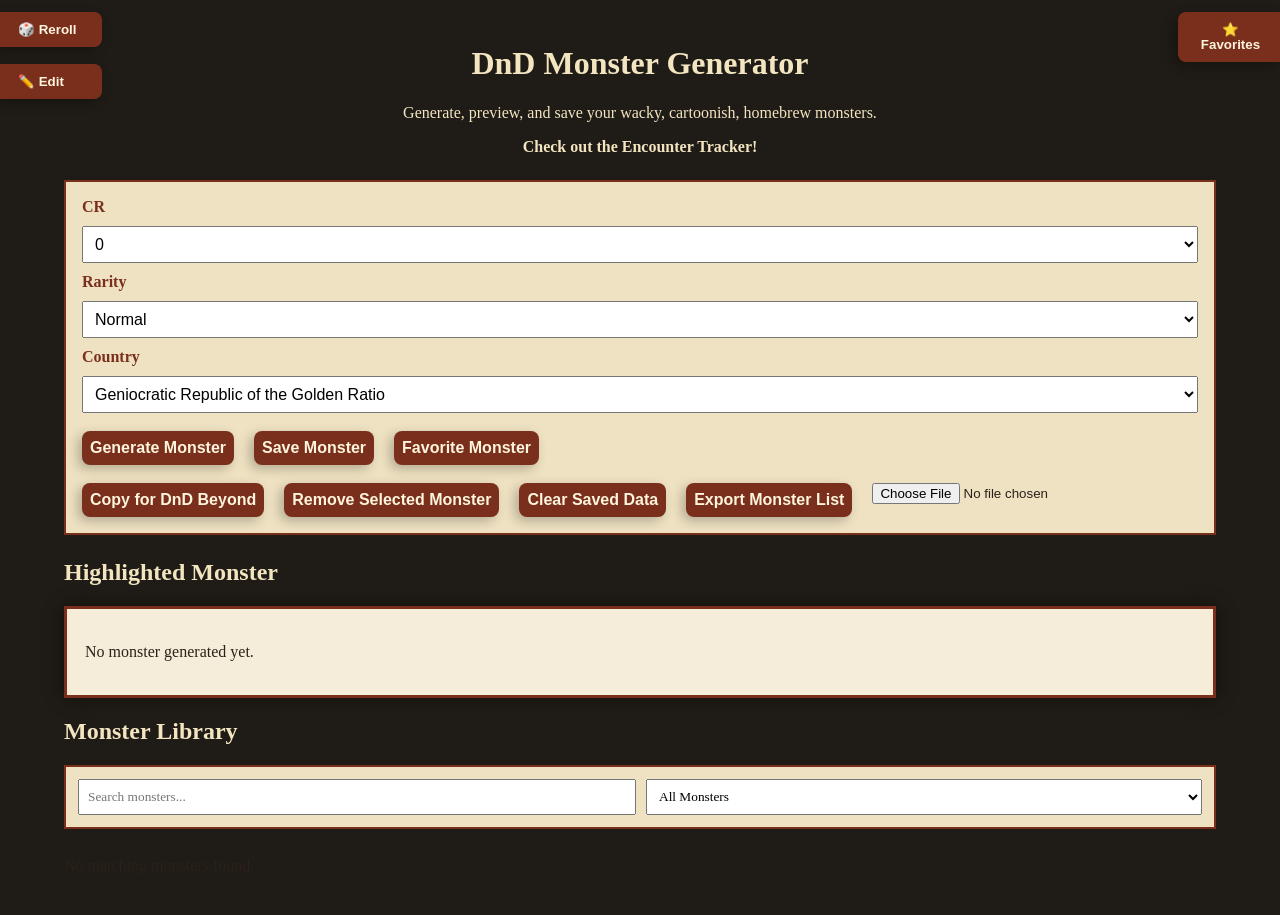
==== index.html @ 20ee601d "Creation" ====
<!doctype html>
<html lang="en">
<head>
  <meta charset="UTF-8" />
  <meta name="viewport" content="width=device-width, initial-scale=1.0" />
  <title>DnD Monster Generator</title>
  <link rel="stylesheet" href="./styles.css" />
</head>

<body>
	
	<aside id="rerollPanel" class="side-panel left-panel collapsed">
 	 <button id="toggleRerollPanel" type="button" class="side-toggle reroll-toggle">🎲 Reroll</button>

	  <div class="side-content">
		<h2>Reroll</h2>

		<button data-reroll="stats">Stats</button>
		<button data-reroll="movement">Movement</button>
		<button data-reroll="defenses">Resistances / Immunities</button>
		<button data-reroll="skills">Skills</button>
		<button data-reroll="senses">Senses</button>
		<button data-reroll="saves">Saving Throws</button>
		<button data-reroll="abilities">Random Abilities</button>
		<button data-reroll="moves">Moves</button>
		<button data-reroll="spells">Spells</button>
		<button data-reroll="legendary">Legendary Actions</button>
		<button data-reroll="identity">Size / Type / Subtype</button>
		<button data-reroll="all">Whole Monster</button>
	  </div>
	</aside>

  <aside id="editSidePanel" class="side-panel left-panel collapsed">
    <button id="toggleEditPanel" type="button" class="side-toggle edit-toggle">✏️ Edit</button>

    <div class="side-content">
      <h2>Edit Monster</h2>

      <label>
        Name
        <input id="editName" type="text">
      </label>

      <label>
        Armor Class
        <input id="editAC" type="number">
      </label>

      <label>
        Hit Points
        <input id="editHP" type="number">
      </label>

      <label>
        Notes
        <textarea id="editNotes" rows="4"></textarea>
      </label>

      <button id="applyEditBtn" type="button">Apply Edits</button>
    </div>
  </aside>

  <aside id="favoritesPanel" class="favorites-panel collapsed">
  <button id="toggleFavoritesPanel" type="button" class="favorites-toggle">⭐ Favorites</button>

    <div class="favorites-content">
      <h2>Favorites</h2>
      <div id="favoritesList">
        <p>No favorites yet.</p>
      </div>
    </div>
  </aside>
	
  <main class="app">
    <header class="app-header">
      <h1>DnD Monster Generator</h1>
      <p>Generate, preview, and save your wacky, cartoonish, homebrew monsters.</p>
      <p class="link"><a href="./encounter.html">Check out the Encounter Tracker!</a></p>
    </header>

    <section class="controls">
      <label for="crInput">CR</label>
      <select id="crInput">
        <option value="0">0</option>
        <option value="1/8">1/8</option>
        <option value="1/4">1/4</option>
        <option value="1/2">1/2</option>
        <option value="1">1</option>
        <option value="2">2</option>
        <option value="3">3</option>
        <option value="4">4</option>
        <option value="5">5</option>
        <option value="6">6</option>
        <option value="7">7</option>
        <option value="8">8</option>
        <option value="9">9</option>
        <option value="10">10</option>
        <option value="11">11</option>
        <option value="12">12</option>
        <option value="13">13</option>
        <option value="14">14</option>
        <option value="15">15</option>
        <option value="16">16</option>
        <option value="17">17</option>
        <option value="18">18</option>
        <option value="19">19</option>
        <option value="20">20</option>
      </select>

      <label for="rarityInput">Rarity</label>
      <select id="rarityInput">
        <option value="Normal">Normal</option>
        <option value="Rare">Rare</option>
        <option value="Unique">Unique</option>
        <option value="Miniboss">Miniboss</option>
        <option value="Boss">Boss</option>
      </select>

      <label for="countryInput">Country</label>
      <select id="countryInput">
        <option value="Geniocratic Republic of the Golden Ratio">Geniocratic Republic of the Golden Ratio</option>
        <option value="Holy State of Storyboarding">Holy State of Storyboarding</option>
        <option value="Protectorate of Parodies">Protectorate of Parodies</option>
        <option value="Color Theory Theocracy">Color Theory Theocracy</option>
        <option value="Duchy of Depiction">Duchy of Depiction</option>
        <option value="Land of Lipsync">Land of Lipsync</option>
        <option value="Animation Nation">Animation Nation</option>
        <option value="Empire of Illustration">Empire of Illustration</option>
        <option value="Anime Autocracy">Anime Autocracy</option>
        <option value="Keyframe Khaganate">Keyframe Khaganate</option>
        <option value="Rerun Republic">Rerun Republic</option>
        <option value="Caricature County">Caricature County</option>
        <option value="Old Ret">Old Ret</option>
      </select>

      <div class="button-row">
        <button id="generateBtn" type="button">Generate Monster</button>
        <button id="saveBtn" type="button">Save Monster</button>
        <button id="favoriteBtn" type="button">Favorite Monster</button>
      	</div>
		
		<div class="button-row">
			<button id="copyDDBBtn" type="button">Copy for DnD Beyond</button>
      <button id="removeMonsterBtn">Remove Selected Monster</button>
      <button id="clearStorageBtn" type="button">Clear Saved Data</button>
      	<button id="exportBtn">Export Monster List</button>
		  <input type="file" id="importFile" />
		</div>
    </section>

    <section class="output-section">
      <h2>Highlighted Monster</h2>
      <div id="output" class="statblock">
        <p>No monster generated yet.</p>
      </div>
    </section>
	  
	  <section class="library-section">
  		<h2>Monster Library</h2>
        <div class="library-filters">
          <input id="librarySearch" type="text" placeholder="Search monsters..." />

          <select id="libraryFavoriteFilter">
            <option value="all">All Monsters</option>
            <option value="favorites">Favorites Only</option>
          </select>
        </div>
 		 <div id="monsterLibrary" class="monster-library">
    	 	<p>No saved monsters yet.</p>
 		 </div>
	  </section>
  </main>

  <script type="module" src="./app.js"></script>
</body>

</html>
---- styles.css ----
* {
  box-sizing: border-box;
}

body {
  margin: 0;
  background: #1f1b16;
  color: #2b2118;
  font-family: Georgia, "Times New Roman", serif;
}

.app {
    max-width: 1200px;
    margin: 0 auto;
    padding: 24px;
    transition: margin-right 0.32s ease;
}

body.tools-open .app {
    transform: translateX(-275px);
}

.app-header {
  color: #f3e5c0;
  text-align: center;
  margin-bottom: 24px;
}

.controls {
  background: #efe2c2;
  border: 2px solid #7a2f1d;
  padding: 16px;
  margin-bottom: 24px;
  display: grid;
  gap: 10px;
}

.controls label {
  font-weight: bold;
  color: #7a2f1d;
}

.controls select,
.controls button {
  padding: 8px;
  font-size: 1rem;
}

.button-row {
  display: flex;
  gap: 20px;
  margin-top: 8px;
}

button {
  background: #7a2f1d;
  color: #fff4dc;
  border: none;
  cursor: pointer;
  font-weight: bold;
  padding: 10px 14px;
  border-radius: 8px;
  box-shadow: -4px 4px 12px rgba(0, 0, 0, 0.25);
}

.link a {
  color: #f3e5c0;
  text-decoration: none;
  font-weight: bold;
}

.link a:hover {
  text-decoration: underline;
}

.link a:visited {
  color: #f3e5c0;
}

button:hover {
  background: #9b3b24;
}

.output-section h2 {
  color: #f3e5c0;
}

.statblock {
  background: #f5edda;
  border: 3px solid #7a2f1d;
  padding: 18px;
  box-shadow: 0 0 18px rgba(0, 0, 0, 0.45);
}

.monster-card h2 {
  color: #8b1e12;
  font-size: 2rem;
  margin: 0;
  letter-spacing: 1px;
  font-variant: small-caps;
}

.monster-title p {
  margin-top: 4px;
}

.red-rule {
  border-top: 3px solid #8b1e12;
  margin: 10px 0;
}

.stat-grid {
  display: flex;
  text-align: center;
  color: #8b1e12;
  gap: 8px;
}

.stat-grid div {
  flex: 1;
  padding: 6px;
}

.stat-grid div {
  padding: 6px;
}

.monster-card h3 {
  color: #8b1e12;
  font-size: 1.5rem;
  margin-bottom: 6px;
  border-bottom: 2px solid #8b1e12;
  font-variant: small-caps;
}

.monster-card p {
  margin: 6px 0;
  line-height: 1.35;
}

.section-content {
  white-space: pre-line;
  line-height: 1.35;
}

.library-section h2 {
  color: #f3e5c0;
}

.monster-library {
  display: flex;
  flex-direction: column;
  gap: 8px;
  margin-top: 10px;
}

.library-card {
  background: #efe2c2;
  color: #2b2118;
  border: 2px solid #7a2f1d;
  text-align: left;
  padding: 10px;
}

.library-card span {
  display: block;
  margin-top: 4px;
  font-size: 0.9rem;
}

.library-group,
.library-subgroup,
.library-crgroup {
  background: #efe2c2;
  color: #2b2118;
  border: 2px solid #7a2f1d;
  padding: 8px;
  margin-bottom: 8px;
}

.library-subgroup {
  margin-left: 14px;
}

.library-crgroup {
  margin-left: 28px;
}

.library-group summary,
.library-subgroup summary,
.library-crgroup summary {
  cursor: pointer;
  font-weight: bold;
  color: #7a2f1d;
}

.library-card {
  display: block;
  width: 100%;
  margin-top: 8px;
  background: #f5edda;
  color: #2b2118;
  border: 1px solid #7a2f1d;
  text-align: left;
  padding: 10px;
}

.library-card span {
  display: block;
  margin-top: 4px;
  font-size: 0.9rem;
}

.edit-section h2 {
  color: #f3e5c0;
}

.edit-panel {
  background: #efe2c2;
  border: 2px solid #7a2f1d;
  padding: 16px;
  margin-bottom: 24px;
  display: grid;
  gap: 10px;
}

.edit-panel label {
  font-weight: bold;
  color: #7a2f1d;
}

.edit-panel input,
.edit-panel textarea {
  width: 100%;
  padding: 8px;
  font-family: inherit;
}

.hidden {
  display: none;
}

.side-panel {
  position: fixed;
  top: 0;
  left: 0;
  width: 250px;
  height: 100vh;
  background: #efe2c2;
  border-right: 3px solid #7a2f1d;
  padding: 12px;
  z-index: 1000;
  transition: transform 0.25s ease;
}

/* only tab visible */
.left-panel.collapsed {
  transform: translateX(calc(-100%));
}

.side-toggle {
  position: absolute;
  right: -105px;
  width: 105px;
  z-index: 1001;
  transition: right 0.25s ease;
}

body.left-panel-open .left-panel.collapsed {
  transform: translateX(0);
  background: transparent;
  border-right: none;
  pointer-events: none;
}

body.left-panel-open .left-panel.collapsed .side-content {
  display: none;
}

body.left-panel-open .left-panel.collapsed .side-toggle {
  pointer-events: auto;
}

.reroll-toggle {
  top: 12px;
  border-radius: 0 8px 8px 0;
  box-shadow: -4px 4px 12px rgba(0, 0, 0, 0.25);
  text-align: left;
    text-indent: 7px;
}

.edit-toggle {
  top: 64px;
  border-radius: 0 8px 8px 0;
  box-shadow: -4px 4px 12px rgba(0, 0, 0, 0.25);
  text-align: left;
  text-indent: 7px;
}

.side-content {
  margin-top: 120px;
  display: grid;
  gap: 8px;
}

.side-content h2 {
  color: #7a2f1d;
  margin: 0 0 8px;
}

.favorites-panel {
  position: fixed;
  top: 0;
  right: 0; /* ← changed from left */
  width: 250px;
  height: 100vh;
  background: #efe2c2;
  border-left: 3px solid #7a2f1d; /* ← changed from border-right */
  padding: 12px;
  z-index: 900;
  transition: transform 0.25s ease;
}

.favorites-panel.collapsed {
  transform: translateX(calc(100%)); /* ← flip direction */
}

.favorites-toggle {
  position: absolute;
  top: 12px;
  left: -105px; /* ← move button to left side of panel */
  width: 105px;
  border-radius: 8px 0 0 8px;
  box-shadow: -4px 4px 12px rgba(0, 0, 0, 0.25);
}

.favorites-content {
  margin-top: 110px;
  display: grid;
  gap: 8px;
}

.favorites-content h2 {
  color: #7a2f1d;
  margin: 0 0 8px;
}

.favorite-card {
  display: block;
  width: 100%;
  background: #f5edda;
  color: #2b2118;
  border: 1px solid #7a2f1d;
  text-align: left;
  padding: 10px;
  margin-bottom: 8px;
}

.favorite-card span {
  display: block;
  margin-top: 4px;
  font-size: 0.9rem;
}

.library-filters {
  background: #efe2c2;
  border: 2px solid #7a2f1d;
  padding: 12px;
  margin-bottom: 12px;
  display: flex;
  gap: 10px;
}

.library-filters input,
.library-filters select {
  flex: 1;
  padding: 8px;
  font-family: inherit;
}

@media (max-width: 700px) {
  .library-filters {
    flex-direction: column;
  }
}

@media (max-width: 700px) {
  .stat-grid {
    flex-wrap: wrap;
  }

  .stat-grid div {
    flex: 1 1 30%;
  }

  .button-row {
    flex-direction: column;
  }
}

/*Encounter Tracker styles*/

.encounter-row {
  position: relative;
  display: grid;
  grid-template-columns: 100px 1fr 220px;
  align-items: stretch;
  background: #d7dfe7;
  border: 1px solid #b8c0c8;
  margin-bottom: 8px;
  min-height: 72px;
  border-radius: 8px;
  overflow: hidden;
}
.detail-row {
  display: grid;
  grid-template-columns: repeat(5, 1fr);
  gap: 8px;
  align-items: center;
}

.starter-row {
  color: #7a2f1d;
  font-weight: bold;
}

.combatant-middle {
  background: #edf3f8;
  display: grid;
  grid-template-columns: 80px 1fr;
  align-items: center;
}

.initiative-column {
  text-align: center;
  padding: 6px;
  border-right: 2px solid #b8bcc1;
}

.initiative-label {
  font-size: 0.75rem;
  font-weight: bold;
  color: #555;
  margin-bottom: 8px;
}

.initiative-score {
  background: white;
  border: 1px solid #999;
  font-size: 1.4rem;
  font-weight: bold;
  padding: 8px;
}

.initiative-input {
  width: 64px;
  text-align: center;
  font-family: inherit;
}

.combatant-image {
  display: flex;
  align-items: center;
  justify-content: center;
  padding: 10px;
}

.combatant-image img {
  background: #edf3f8;
  display: flex;
  align-items: center;
  justify-content: center;
  width: 50px;
  height: 50px;
}

.combatant-detail-grid {
  display: flex;
  flex-direction: column;
  justify-content: center;
  height: calc(100% - 40px);
  gap: 6px;
  color: #607080;
  font-size: 0.95rem;
}

.combatant-info {
  background: #edf3f8;
  padding: 6px 10px;
  position: relative;
  top: -10px;
}

.combatant-name-btn {
  background: transparent;
  border: none;
  color: #12202b;
  font-size: 1.2rem;
  font-weight: bold;
  padding: 0;
  margin-bottom: 10px;
}

.combatant-name-btn:hover {
  color: #7a2f1d;
}

.combatant-stats {
  color: #666;
  font-size: 0.9rem;
  margin-top: 5px;
}

.hp-section {
  border-left: 2px solid #b8bcc1;
  padding: 6px;
  display: flex;
  flex-direction: column;
  gap: 8px;
}

.hp-display {
  font-size: 1.2rem;
  font-weight: bold;
}

.hp-input {
  padding: 6px;
}

.hp-buttons {
  display: flex;
  justify-content: space-evenly;
  align-items: center;
  width: 100%;
  gap: 8px;
}

.hp-buttons button {
  flex: 1;
  margin: 2px;
}

button[data-damage] {
  background: #991a1a;
  color: white;
}

button[data-damage]:hover {
  background: #d32f2f;
}

button[data-heal] {
  background: #1b8147;
  color: white;
}

button[data-heal]:hover {
  background: #3cb371;
}

.selected-combatant {
  border: 3px solid #7a2f1d;
}

.dead-combatant {
  position: relative;
  overflow: hidden;
}

.dead-combatant::after {
  content: "";
  position: absolute;
  inset: 0;
  pointer-events: none;

  background: radial-gradient(
    ellipse at center,
    rgba(255, 0, 0, 0) 35%,
    rgba(180, 0, 0, 0.35) 100%
  );
}

.remove-combatant-btn {
  position: absolute;
  top: 6px;
  right: 6px;
  background: transparent;
  border: none;
  color: #b00000;
  font-size: 1.2rem;
  font-weight: bold;
  cursor: pointer;
  z-index: 5;
  padding: 0;
}

.remove-combatant-btn:hover {
  color: #ff0000;
}

.log-entry {
  background: #f5edda;
  border: 1px solid #7a2f1d;
  padding: 8px;
  margin-bottom: 8px;
}

.right-tool-panel {
  position: fixed;
  top: 0;
  right: 0;
  width: 550px;
  height: 100vh;
  background: #efe2c2;
  border-left: 3px solid #7a2f1d;
  padding: 12px;
  z-index: 950;
  transition: transform 0.25s ease;
  box-shadow: -8px 0 24px rgba(0, 0, 0, 0.35);
}

.right-tool-panel.collapsed {
  transform: translateX(100%);
}

.right-tool-toggle {
  position: absolute;
  left: -120px;
  width: 120px;
  z-index: 2000;
  border-radius: 8px 0 0 8px;
  box-shadow: -4px 4px 12px rgba(0, 0, 0, 0.25);
}

/* When any right panel is open, keep closed panels present only for their buttons */
body.tools-open .right-tool-panel.collapsed {
  transform: translateX(0);
  background: transparent;
  border-left: none;
  box-shadow: none;
  pointer-events: none;
}

body.tools-open .right-tool-panel.collapsed .right-tool-content {
  display: none;
}

body.tools-open .right-tool-panel.collapsed .right-tool-toggle {
  pointer-events: auto;
}

.statblock-toggle {
  top: 72px;
}

.log-toggle {
  top: 124px;
}

.mutation-toggle {
  top: 176px;
}

.right-tool-content {
  height: 100%;
  overflow-y: auto;
}

.mutation-tool-content {
  display: grid;
  gap: 14px;
}

.mutation-selected {
  background: #7a2f1d;
  color: #fff4dc;
  border-radius: 10px;
  padding: 12px;
  font-weight: bold;
  text-align: center;
  box-shadow: 0 4px 12px rgba(0, 0, 0, 0.25);
}

.mutation-selected.empty {
  background: #6b6258;
}

.mutation-tool-content label {
  display: grid;
  gap: 6px;
  font-weight: bold;
  color: #7a2f1d;
}

.mutation-tool-content input,
.mutation-tool-content select {
  padding: 10px;
  border: 2px solid #7a2f1d;
  border-radius: 8px;
  font-family: inherit;
  background: #f5edda;
}

#nextRoundBtn {
  background: #5f3b17;
}

#applyDetailedMutationBtn {
  background: #7a2f1d;
}

.random-mutation-toggle {
  top: 244px;
}

.encounter-footer {
  margin-top: 20px;
  text-align: center;
}

.danger-btn {
  background: #7f1d1d;
  color: white;
  border: 2px solid #ef4444;
  padding: 10px 16px;
  border-radius: 8px;
  font-weight: bold;
  cursor: pointer;
}

.danger-btn:hover {
  background: #b91c1c;
}

.terrain-banner {
  background: linear-gradient(135deg, #3b0a45, #1a1a2e);
  color: #ffd86b;
  border: 3px solid #a855f7;
  border-radius: 12px;
  padding: 14px;
  margin-bottom: 14px;
  font-weight: bold;
  text-align: center;
  font-size: 18px;
  box-shadow: 0 0 18px rgba(168, 85, 247, 0.6);
  animation: terrainPulse 2s infinite alternate;
}

@keyframes terrainPulse {
  from { box-shadow: 0 0 10px rgba(168, 85, 247, 0.4); }
  to   { box-shadow: 0 0 25px rgba(168, 85, 247, 0.9); }
}

.combatant-image {
  position: relative;
  overflow: hidden;
}

.combatant-image img {
  display: block;
  transition: filter 0.3s ease, box-shadow 0.3s ease;
}

/* 1+ mutations: slightly strange */
.mutation-stage-1 img {
  filter: hue-rotate(20deg) saturate(1.15) contrast(1.05);
}

/* 3+ mutations: noticeably corrupted */
.mutation-stage-2 img {
  filter: hue-rotate(55deg) saturate(1.35) contrast(1.1);
}

/* 6+ mutations: intense color shift */
.mutation-stage-3 img {
  filter: hue-rotate(95deg) saturate(1.6) contrast(1.2) brightness(1.05);
}

/* 10+ mutations: unstable toon energy */
.mutation-stage-4 img {
  filter: hue-rotate(150deg) saturate(1.9) contrast(1.3) brightness(1.08);
  box-shadow: 0 0 8px rgba(160, 70, 255, 0.65);
}

/* 15+ mutations: heavily corrupted */
.mutation-stage-5 img {
  filter: hue-rotate(220deg) saturate(2.3) contrast(1.45) brightness(1.12);
  box-shadow: 0 0 14px rgba(255, 40, 180, 0.85);
}
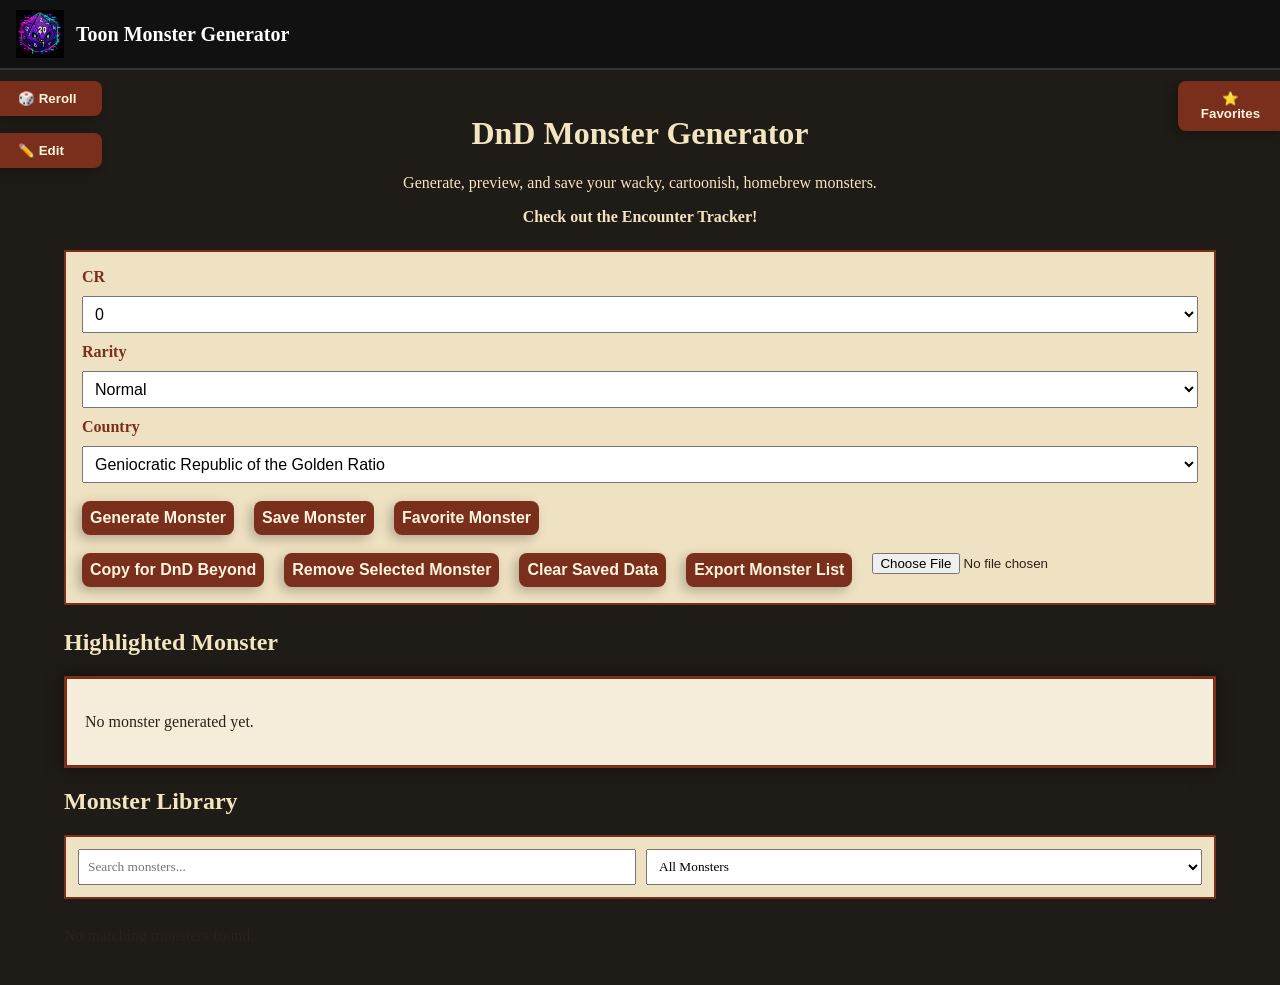
==== commit c7f22edb: "Logo" ====
--- a/index.html
+++ b/index.html
@@ -5,10 +5,15 @@
   <meta name="viewport" content="width=device-width, initial-scale=1.0" />
   <title>DnD Monster Generator</title>
   <link rel="stylesheet" href="./styles.css" />
+  <link rel="icon" type="image/png" href="./images/favicon.png">
 </head>
 
 <body>
-	
+	<div class="site-header">
+    <img src="./images/logo.png" alt="D20 Logo" class="site-logo">
+    <h1>Toon Monster Generator</h1>
+  </div>
+
 	<aside id="rerollPanel" class="side-panel left-panel collapsed">
  	 <button id="toggleRerollPanel" type="button" class="side-toggle reroll-toggle">🎲 Reroll</button>
 
--- a/styles.css
+++ b/styles.css
@@ -24,6 +24,27 @@
   color: #f3e5c0;
   text-align: center;
   margin-bottom: 24px;
+}
+
+.site-header {
+  display: flex;
+  align-items: center;
+  gap: 12px;
+  padding: 10px 16px;
+  background: #111;
+  border-bottom: 2px solid #333;
+}
+
+.site-logo {
+  width: 48px;
+  height: 48px;
+  object-fit: contain;
+}
+
+.site-header h1 {
+  color: white;
+  font-size: 20px;
+  margin: 0;
 }
 
 .controls {
@@ -242,7 +263,8 @@
 
 .side-panel {
   position: fixed;
-  top: 0;
+  top: 69px;
+  height: calc(100vh - 69px);
   left: 0;
   width: 250px;
   height: 100vh;
@@ -310,7 +332,8 @@
 
 .favorites-panel {
   position: fixed;
-  top: 0;
+  top: 69px;
+  height: calc(100vh - 69px);
   right: 0; /* ← changed from left */
   width: 250px;
   height: 100vh;
@@ -608,7 +631,8 @@
 
 .right-tool-panel {
   position: fixed;
-  top: 0;
+  top: 69px;
+  height: calc(100vh - 69px);
   right: 0;
   width: 550px;
   height: 100vh;
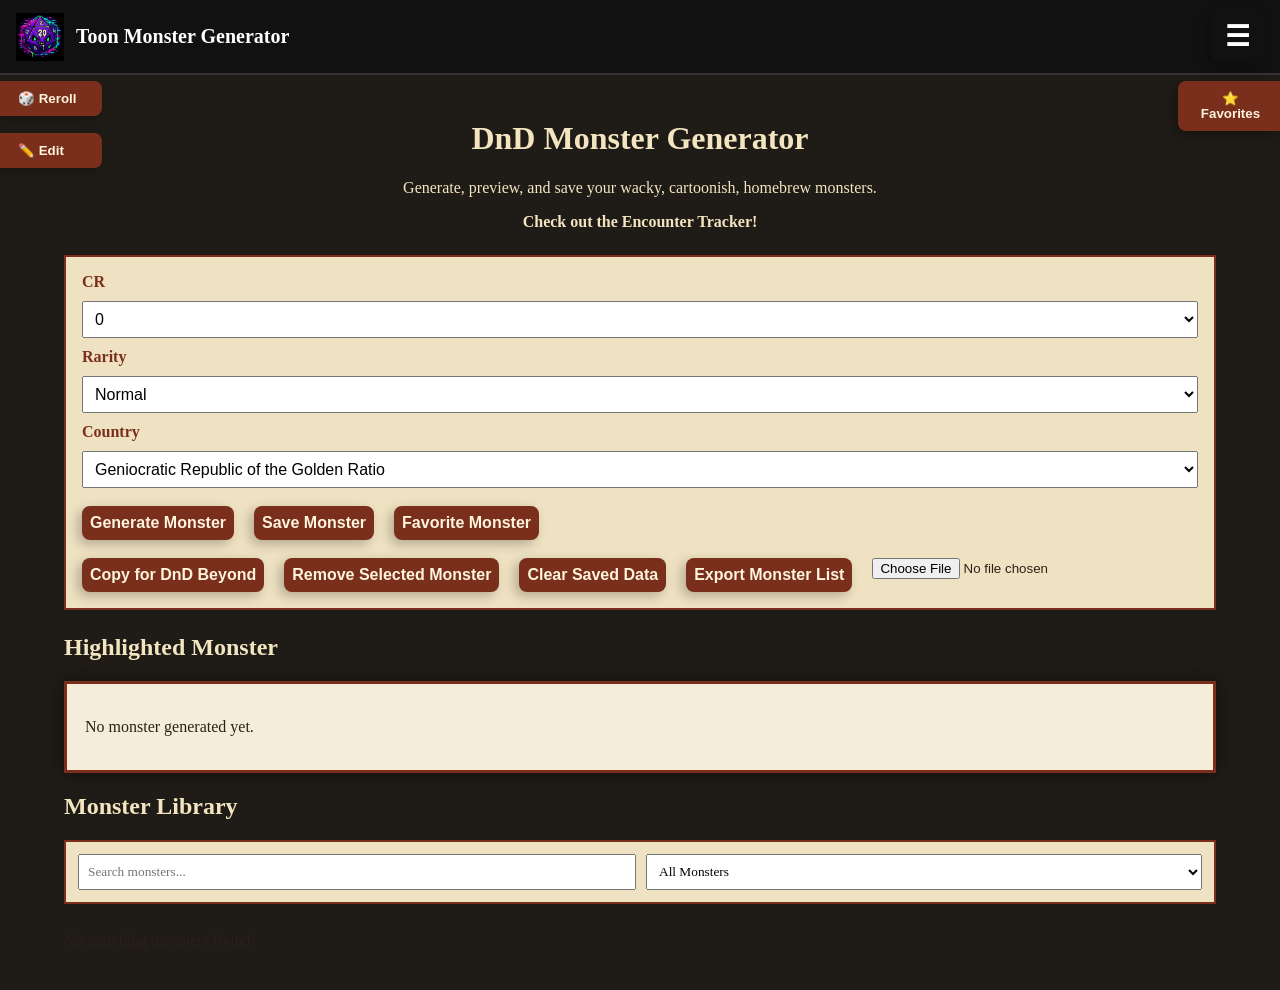
==== commit 8cc8fe4d: "Hamburger" ====
--- a/index.html
+++ b/index.html
@@ -9,9 +9,16 @@
 </head>
 
 <body>
-	<div class="site-header">
+  <div class="site-header">
     <img src="./images/logo.png" alt="D20 Logo" class="site-logo">
     <h1>Toon Monster Generator</h1>
+
+    <button id="menuToggle" class="menu-toggle">☰</button>
+  </div>
+
+  <div id="headerMenu" class="header-menu hidden">
+    <a href="./index.html">Monster Generator</a>
+    <a href="./encounter.html">Encounter Tracker</a>
   </div>
 
 	<aside id="rerollPanel" class="side-panel left-panel collapsed">
--- a/styles.css
+++ b/styles.css
@@ -27,6 +27,9 @@
 }
 
 .site-header {
+  position: sticky;
+  top: 0;
+  z-index: 2000;
   display: flex;
   align-items: center;
   gap: 12px;
@@ -811,4 +814,45 @@
 .mutation-stage-5 img {
   filter: hue-rotate(220deg) saturate(2.3) contrast(1.45) brightness(1.12);
   box-shadow: 0 0 14px rgba(255, 40, 180, 0.85);
+}
+
+.menu-toggle {
+  margin-left: auto; /* pushes it to the right */
+  background: transparent;
+  border: none;
+  color: white;
+  font-size: 28px;
+  cursor: pointer;
+}
+
+.menu-toggle:hover {
+  color: #ffd86b;
+}
+
+.header-menu {
+  position: absolute;
+  top: 60px;
+  right: 10px;
+  background: #1a1a1a;
+  border: 2px solid #444;
+  border-radius: 8px;
+  padding: 10px;
+  display: flex;
+  flex-direction: column;
+  gap: 8px;
+  z-index: 3000;
+}
+
+.header-menu a {
+  color: white;
+  text-decoration: none;
+  font-weight: bold;
+}
+
+.header-menu a:hover {
+  color: #ffd86b;
+}
+
+.hidden {
+  display: none;
 }
